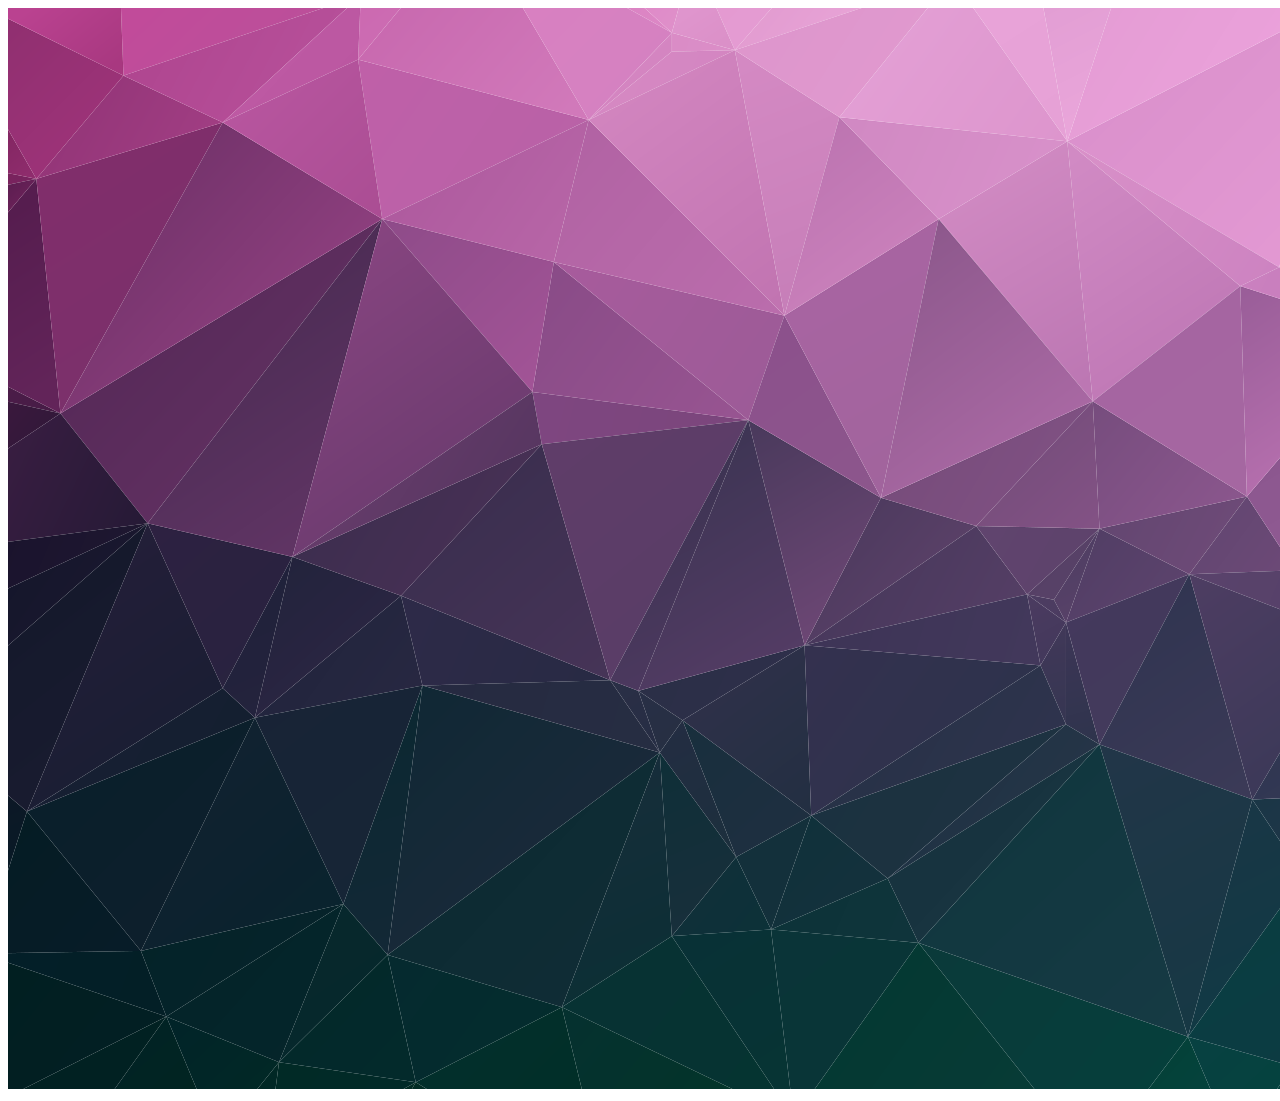
==== src/index.html @ 0d15a4f1 "getting somewhere (I guess)" ====
<!DOCTYPE html>
<html lang="en">
    <head>
        <meta charset="UTF-8">
        <meta http-equiv="X-UA-Compatible" content="IE=edge">
        <meta name="viewport" content="width=device-width, initial-scale=1.0">
        <title>The Spamix Website</title>
    </head>
    <body>
        <img src="assets/images/bkg.png" alt="The background of the website: An image showing a bunch of triangles colored in a gradient ranging from pink in the upper right corner to a dark green in the lower left corner.">
    </body>
</html>
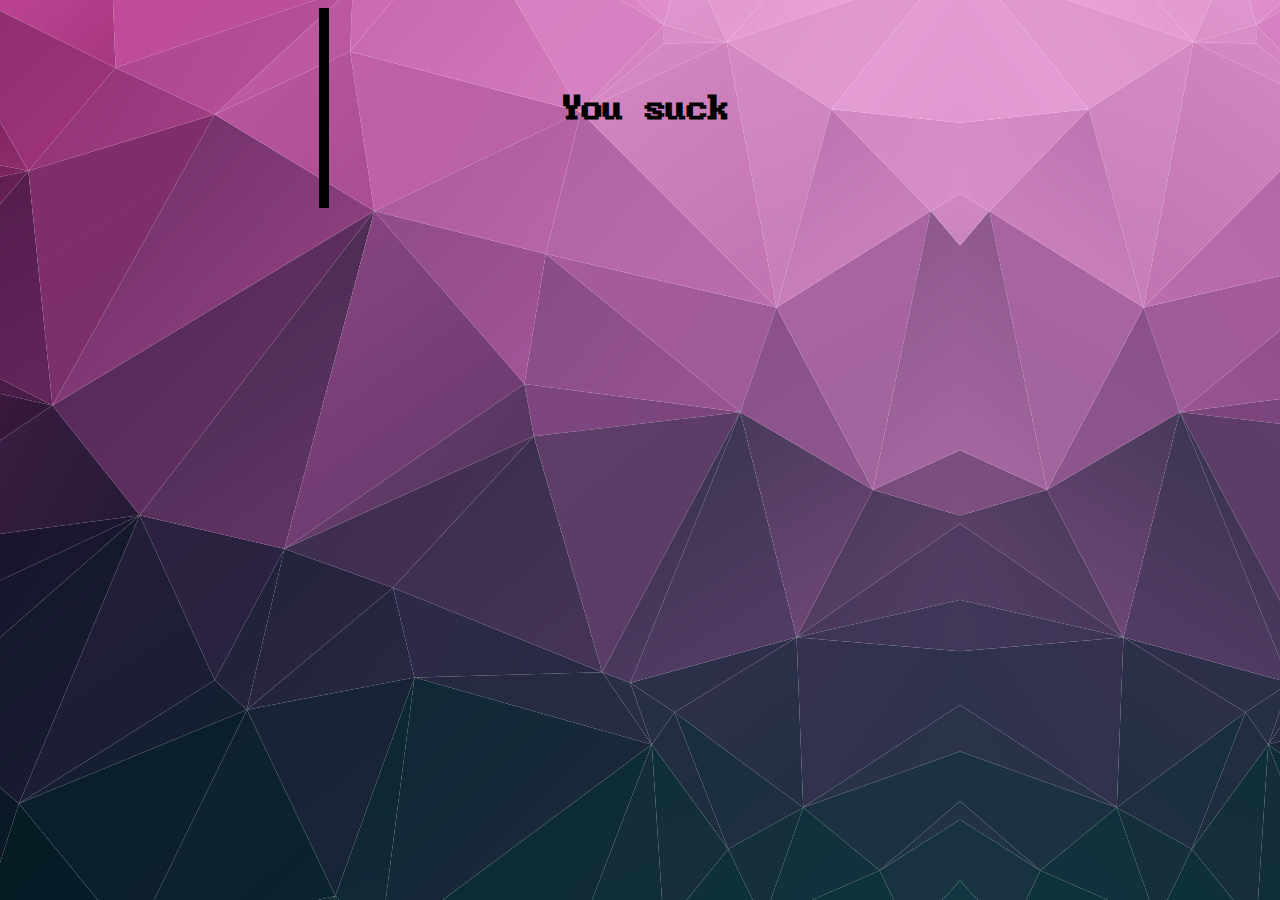
==== commit a603e8a0: "some.....progress?" ====
--- a/src/index.html
+++ b/src/index.html
@@ -1,12 +1,18 @@
 <!DOCTYPE html>
 <html lang="en">
     <head>
+        <link rel="stylesheet" type="text/css" href="assets/styling.css">
         <meta charset="UTF-8">
         <meta http-equiv="X-UA-Compatible" content="IE=edge">
         <meta name="viewport" content="width=device-width, initial-scale=1.0">
         <title>The Spamix Website</title>
     </head>
     <body>
-        <img src="assets/images/bkg.png" alt="The background of the website: An image showing a bunch of triangles colored in a gradient ranging from pink in the upper right corner to a dark green in the lower left corner.">
+        <div class="container1">
+            <div class="center_vert">
+                <h1>You suck</h1>
+            </div>
+        </div>
+        
     </body>
 </html>--- a/src/assets/styling.css
+++ b/src/assets/styling.css
@@ -0,0 +1,37 @@
+@font-face {
+    font-family: "BigBlueTerm437 Nerd Font";
+    src: url("fonts/BigBlueTerminal/BigBlueTerm437NerdFont-Regular.ttf");
+}
+
+html {
+    background-image: url("images/bkg2.png");
+}
+
+.container1 {
+    position: relative;
+    width: 50%;
+    height: 200px;
+    margin: auto;
+    border-left: 10px;
+    border-bottom: 0px;
+    border-right: 0px;
+    border-top: 0px;
+    border-style: solid;
+    text-align: center;
+}
+
+.center_vert {
+    margin: 0;
+    position: absolute;
+    top: 50%;
+    left: 50%;
+    transform: translate(-50%, -50%);
+}
+/* Text adn other objects */
+h1 {
+    font-family: "BigBlueTerm437 Nerd Font";
+}
+p {
+    font-family: "BigBlueTerm437 Nerd Font";
+    color: red;
+}
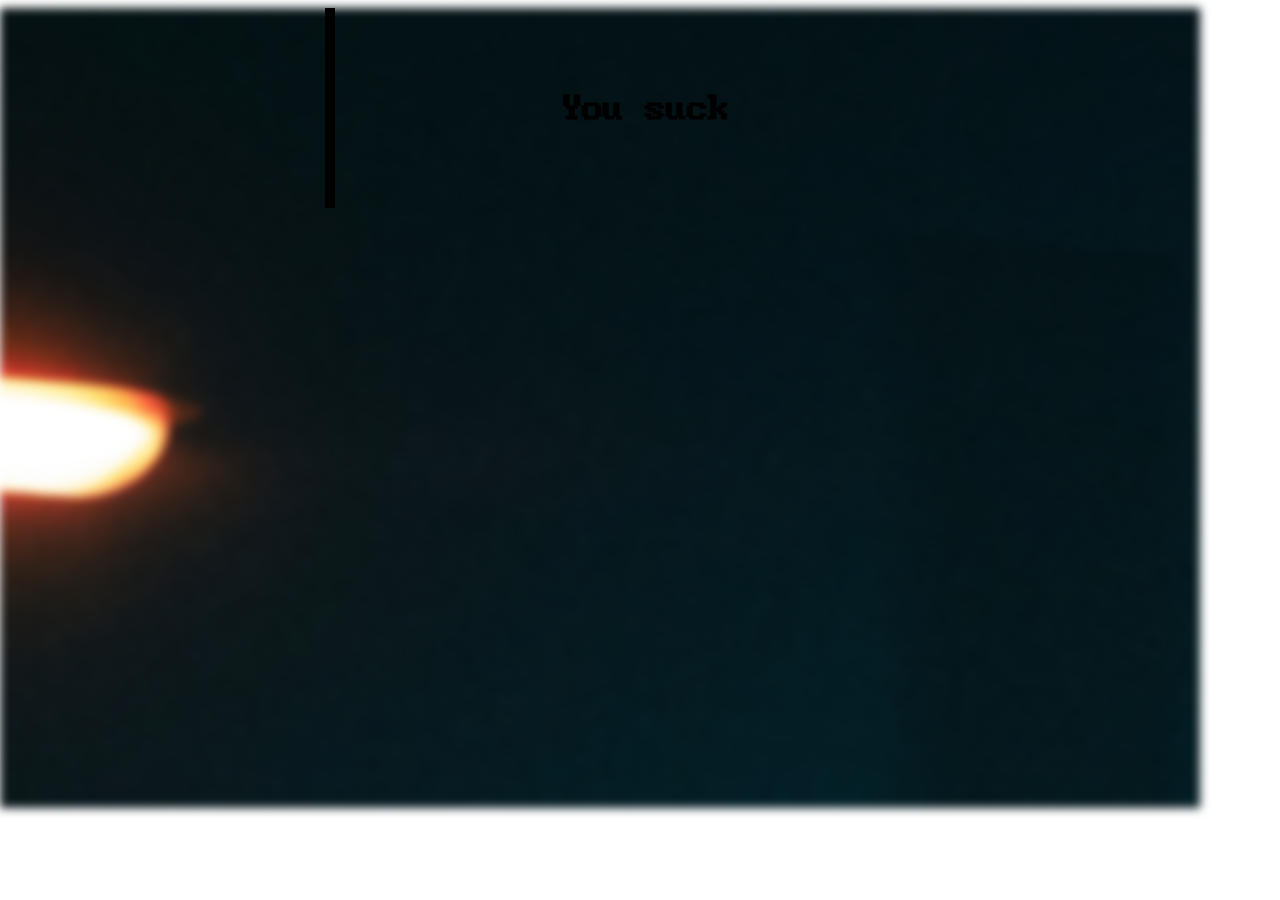
==== commit 93e3fd75: "more progress" ====
--- a/src/index.html
+++ b/src/index.html
@@ -8,11 +8,13 @@
         <title>The Spamix Website</title>
     </head>
     <body>
-        <div class="container1">
-            <div class="center_vert">
-                <h1>You suck</h1>
+        <div class="background_image"></div>
+        <div class="content">
+            <div class="container1">
+                <div class="center_vert">
+                    <h1>You suck</h1>
+                </div>
             </div>
         </div>
-        
     </body>
 </html>--- a/src/assets/styling.css
+++ b/src/assets/styling.css
@@ -3,8 +3,30 @@
     src: url("fonts/BigBlueTerminal/BigBlueTerm437NerdFont-Regular.ttf");
 }
 
-html {
-    background-image: url("images/bkg2.png");
+
+.background_image {
+    position: fixed;
+    left: 0;
+    right: 0;
+    z-index: 1;
+    display: block;
+    background-image: url('images/bkg3.jpg');
+    width: 1200px;
+    height: 800px;
+    -webkit-filter: blur(5px);
+    -moz-filter: blur(5px);
+    -o-filter: blur(5px);
+    -ms-filter: blur(5px);
+    filter: blur(5px);
+}
+
+.content {
+    position: fixed;
+    left: 0;
+    right: 0;
+    z-index: 9999;
+    margin-left: 20px;
+    margin-right: 20px;
 }
 
 .container1 {
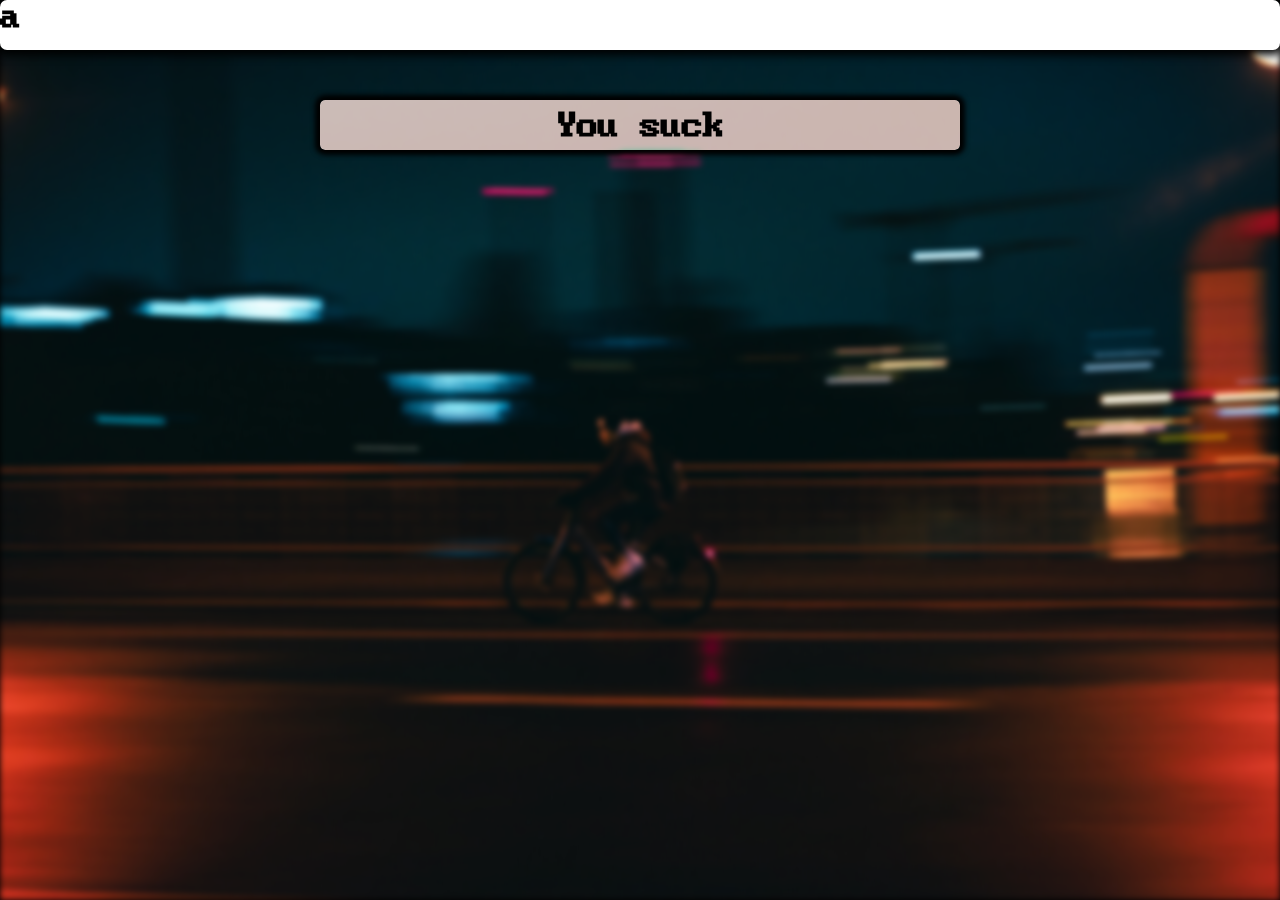
==== commit 84624705: "making some real progress over here" ====
--- a/src/index.html
+++ b/src/index.html
@@ -7,9 +7,12 @@
         <meta name="viewport" content="width=device-width, initial-scale=1.0">
         <title>The Spamix Website</title>
     </head>
-    <body>
+    <body style="background-color: black;">
         <div class="background_image"></div>
         <div class="content">
+            <div class="top_bar">
+                <h1 style="margin: 0px">a</h1>
+            </div>
             <div class="container1">
                 <div class="center_vert">
                     <h1>You suck</h1>
--- a/src/assets/styling.css
+++ b/src/assets/styling.css
@@ -1,6 +1,19 @@
 @font-face {
     font-family: "BigBlueTerm437 Nerd Font";
     src: url("fonts/BigBlueTerminal/BigBlueTerm437NerdFont-Regular.ttf");
+}
+
+.top_bar {
+    width: 100%;
+    height: 50px;
+    border-radius: 7px;
+    border-style: solid;
+    border-color: white;
+    background-color: white;
+    margin-bottom: 50px;
+    margin-top: 0px;
+    border-width: 0px;
+    box-shadow: 0px 0px 10px 5px black;
 }
 
 
@@ -8,16 +21,18 @@
     position: fixed;
     left: 0;
     right: 0;
+    background-position: center;
+    background-size: cover;
     z-index: 1;
     display: block;
     background-image: url('images/bkg3.jpg');
-    width: 1200px;
-    height: 800px;
-    -webkit-filter: blur(5px);
-    -moz-filter: blur(5px);
-    -o-filter: blur(5px);
-    -ms-filter: blur(5px);
-    filter: blur(5px);
+    width: 100%;
+    height: 100%;
+    -webkit-filter: blur(3px);
+    -moz-filter: blur(3px);
+    -o-filter: blur(3px);
+    -ms-filter: blur(3px);
+    filter: blur(3px);
 }
 
 .content {
@@ -25,21 +40,25 @@
     left: 0;
     right: 0;
     z-index: 9999;
-    margin-left: 20px;
-    margin-right: 20px;
+    margin-top: 0px;
 }
 
 .container1 {
     position: relative;
     width: 50%;
-    height: 200px;
+    height: 50px;
     margin: auto;
-    border-left: 10px;
+    border-color: black;
+    border-left: 0px;
     border-bottom: 0px;
     border-right: 0px;
     border-top: 0px;
     border-style: solid;
     text-align: center;
+    backdrop-filter: invert(0.8);
+    backdrop-filter: blur(0,2rem);
+    border-radius: 5px;
+    box-shadow: 0px 0px 5px 5px black;
 }
 
 .center_vert {
@@ -50,8 +69,13 @@
     transform: translate(-50%, -50%);
 }
 /* Text adn other objects */
+body {
+    margin: 0;
+}
+
 h1 {
     font-family: "BigBlueTerm437 Nerd Font";
+    color: black;
 }
 p {
     font-family: "BigBlueTerm437 Nerd Font";
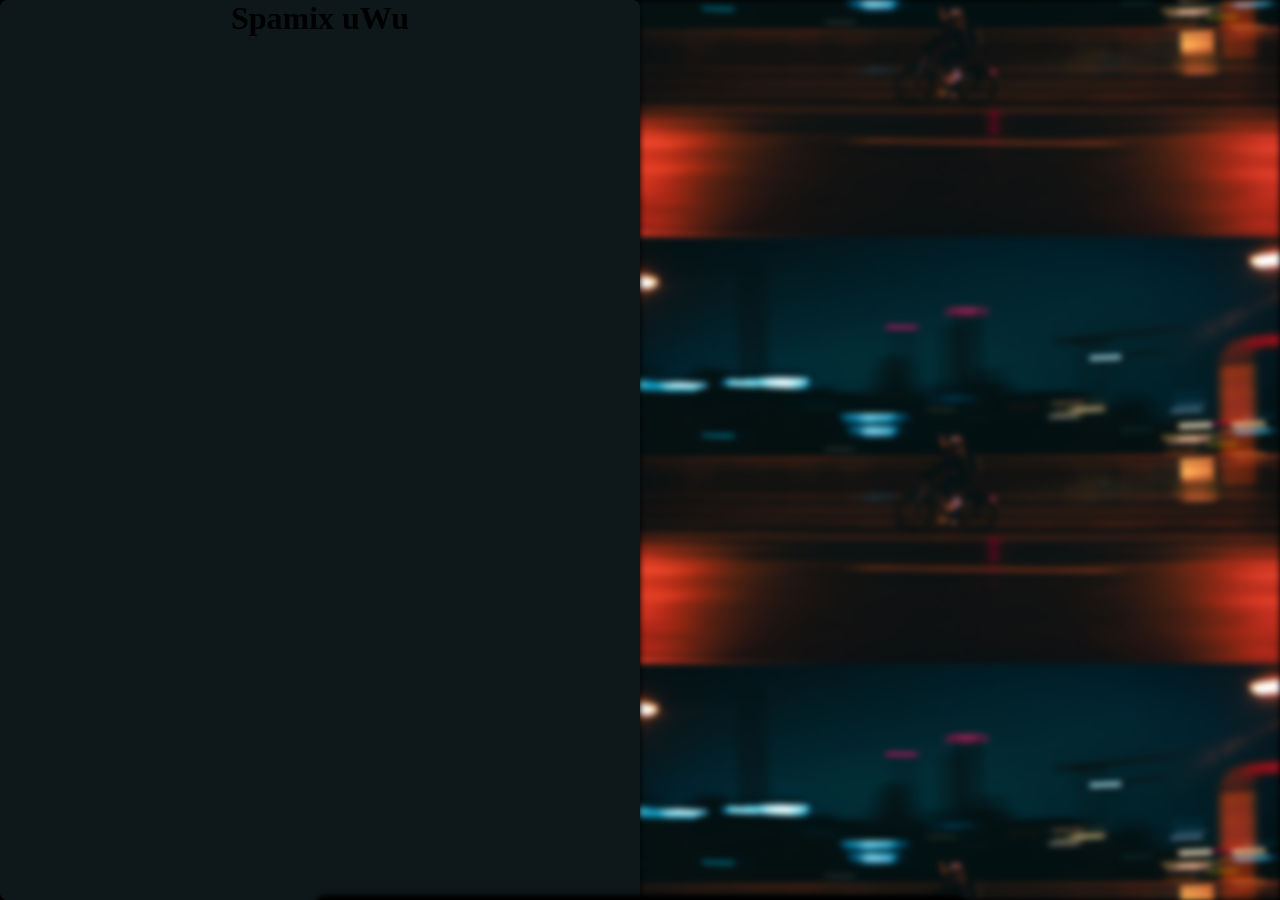
==== commit 35165ac7: "changed font" ====
--- a/src/index.html
+++ b/src/index.html
@@ -10,8 +10,8 @@
     <body style="background-color: black;">
         <div class="background_image"></div>
         <div class="content">
-            <div class="top_bar">
-                <h1 style="margin: 0px">a</h1>
+            <div class="half_section">
+                <h1 style="margin: 0px; text-align: center;">Spamix uWu</h1>
             </div>
             <div class="container1">
                 <div class="center_vert">
--- a/src/assets/styling.css
+++ b/src/assets/styling.css
@@ -3,17 +3,25 @@
     src: url("fonts/BigBlueTerminal/BigBlueTerm437NerdFont-Regular.ttf");
 }
 
-.top_bar {
-    width: 100%;
-    height: 50px;
+@font-face {
+    font-family: "Fira Mono Regular";
+    src: url("fonts/FiraMono/FiraMonoNerdFont-Regular.otf");
+}
+
+@font-face {
+    font-family: "Fira Mono Medium";
+    src: url("fonts/FiraMono/FiraMonoNerdFont-Medium.otf");
+}
+
+.half_section {
+    width: 50%;
+    height: 100vh;
     border-radius: 7px;
     border-style: solid;
-    border-color: white;
-    background-color: white;
-    margin-bottom: 50px;
-    margin-top: 0px;
+    border-color: rgb(14, 24, 26);
+    background-color: rgb(14, 24, 26);
     border-width: 0px;
-    box-shadow: 0px 0px 10px 5px black;
+    /*box-shadow: 0px 0px 10px 5px black;*/
 }
 
 
@@ -22,11 +30,12 @@
     left: 0;
     right: 0;
     background-position: center;
-    background-size: cover;
+    background-size: contain;
     z-index: 1;
     display: block;
+    margin-left: 50%;
     background-image: url('images/bkg3.jpg');
-    width: 100%;
+    width: 50%;
     height: 100%;
     -webkit-filter: blur(3px);
     -moz-filter: blur(3px);
@@ -74,10 +83,10 @@
 }
 
 h1 {
-    font-family: "BigBlueTerm437 Nerd Font";
+    font-family: "Fira Mono Medium";
     color: black;
 }
 p {
-    font-family: "BigBlueTerm437 Nerd Font";
+    font-family: "Fira Mono Regular";
     color: red;
 }
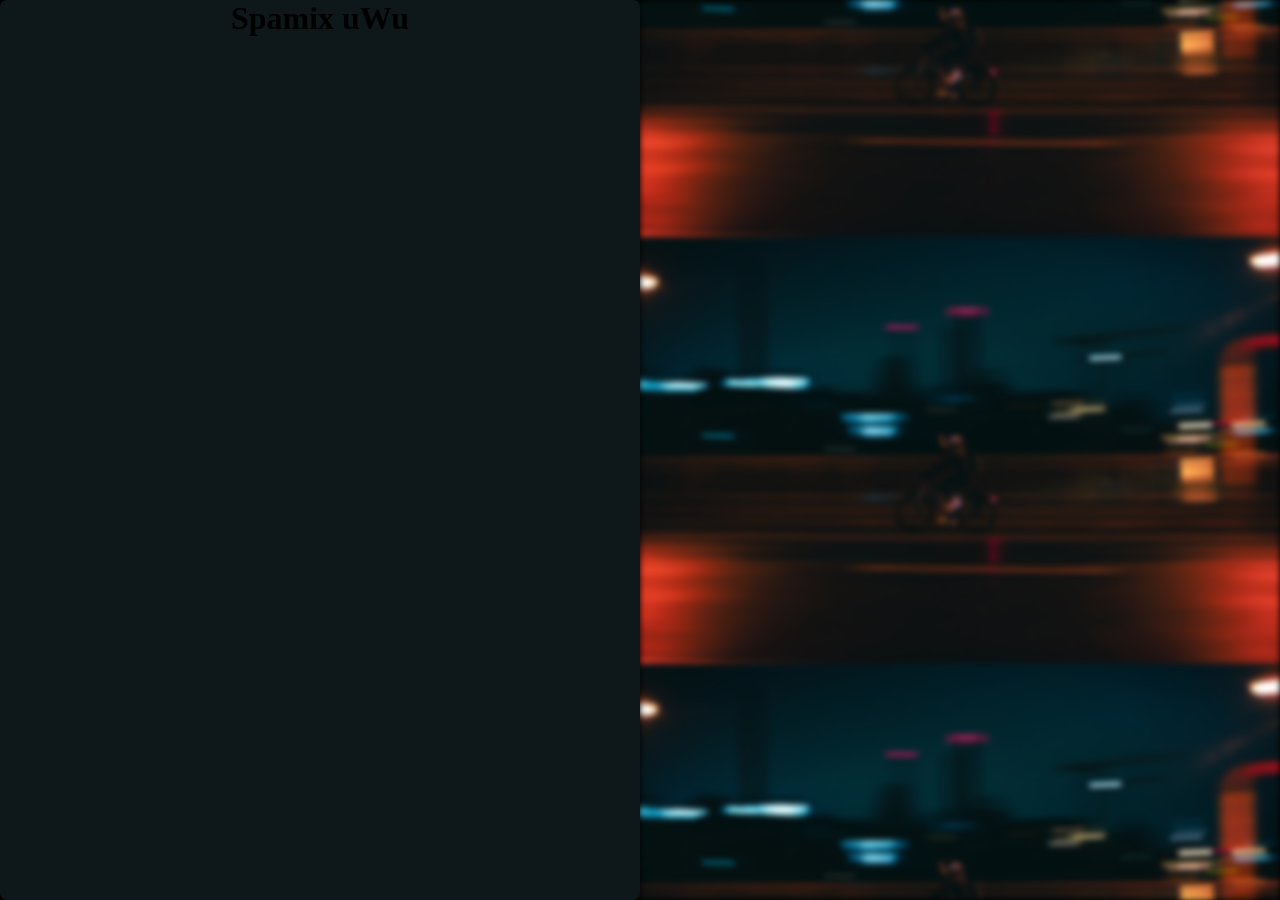
==== commit f772097d: "removed bloat" ====
--- a/src/index.html
+++ b/src/index.html
@@ -13,11 +13,6 @@
             <div class="half_section">
                 <h1 style="margin: 0px; text-align: center;">Spamix uWu</h1>
             </div>
-            <div class="container1">
-                <div class="center_vert">
-                    <h1>You suck</h1>
-                </div>
-            </div>
         </div>
     </body>
 </html>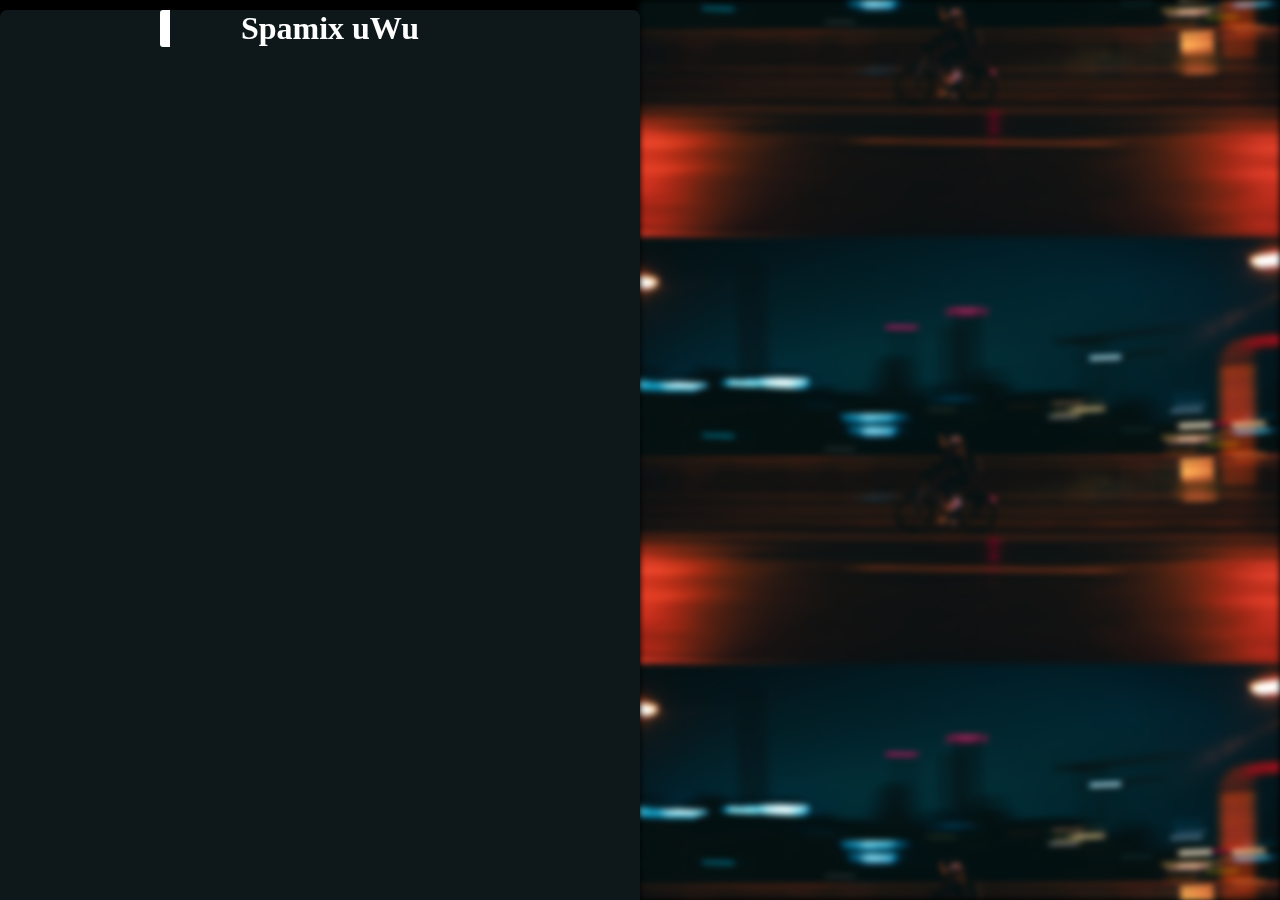
==== commit 5c25cc19: "im trying ;(((" ====
--- a/src/index.html
+++ b/src/index.html
@@ -11,7 +11,7 @@
         <div class="background_image"></div>
         <div class="content">
             <div class="half_section">
-                <h1 style="margin: 0px; text-align: center;">Spamix uWu</h1>
+                <h1 class="content_white_line_left">Spamix uWu</h1>
             </div>
         </div>
     </body>
--- a/src/assets/styling.css
+++ b/src/assets/styling.css
@@ -14,6 +14,7 @@
 }
 
 .half_section {
+    margin: 0px;
     width: 50%;
     height: 100vh;
     border-radius: 7px;
@@ -24,6 +25,20 @@
     /*box-shadow: 0px 0px 10px 5px black;*/
 }
 
+.content_white_line_left {
+    margin: 0px;
+    margin-left: 25%;
+    margin-top: 10px; 
+    text-align: center;
+    border-width: 10px;
+    width: 50%;
+    border-radius: 3px;
+    border-style: solid;
+    border-color: white;
+    border-right: 0px;
+    border-top: 0px;
+    border-bottom: 0px;
+}
 
 .background_image {
     position: fixed;
@@ -84,7 +99,7 @@
 
 h1 {
     font-family: "Fira Mono Medium";
-    color: black;
+    color: white;
 }
 p {
     font-family: "Fira Mono Regular";
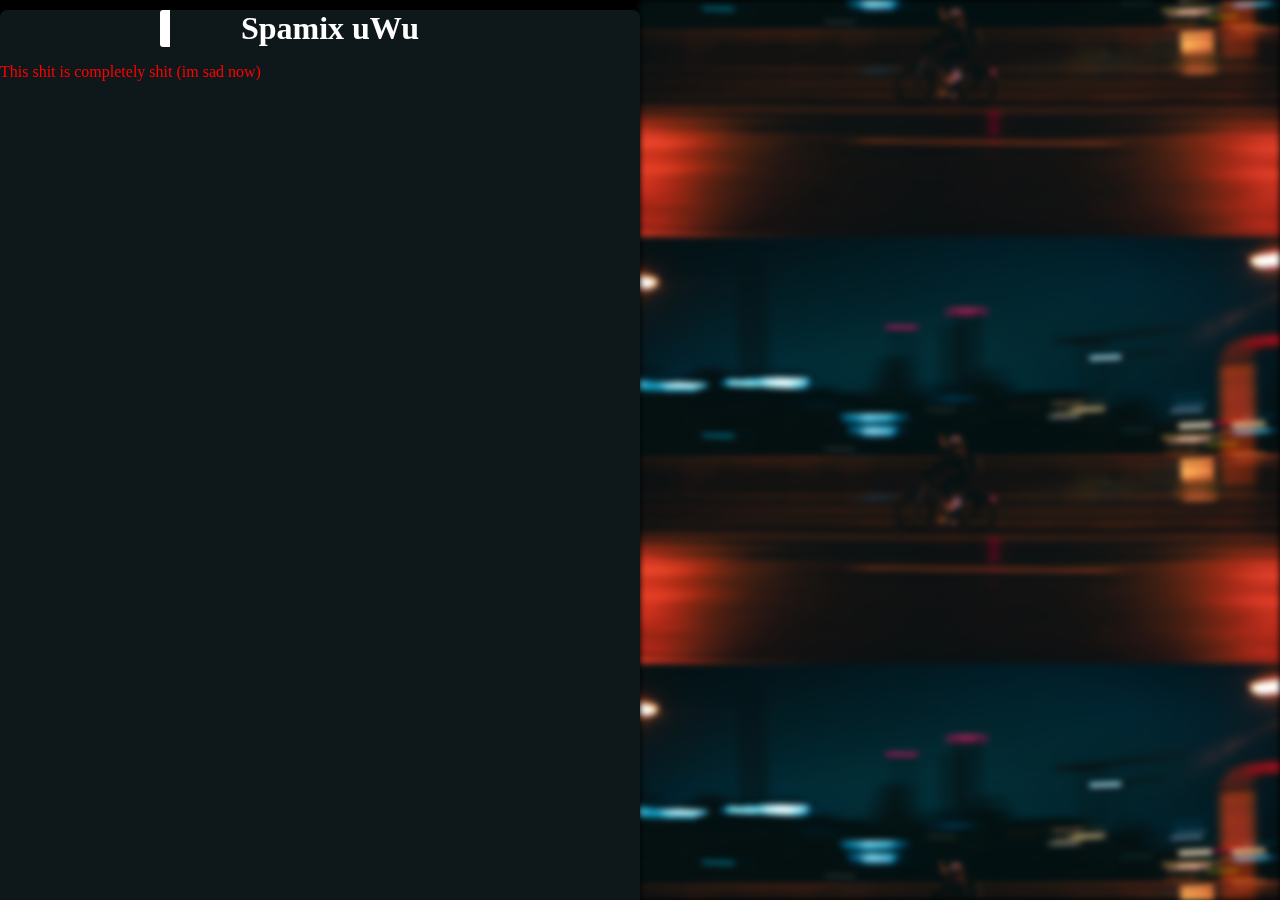
==== commit cfe9da5e: "its shit okay?" ====
--- a/src/index.html
+++ b/src/index.html
@@ -12,6 +12,7 @@
         <div class="content">
             <div class="half_section">
                 <h1 class="content_white_line_left">Spamix uWu</h1>
+                <p>This shit is completely shit (im sad now)</p>
             </div>
         </div>
     </body>
